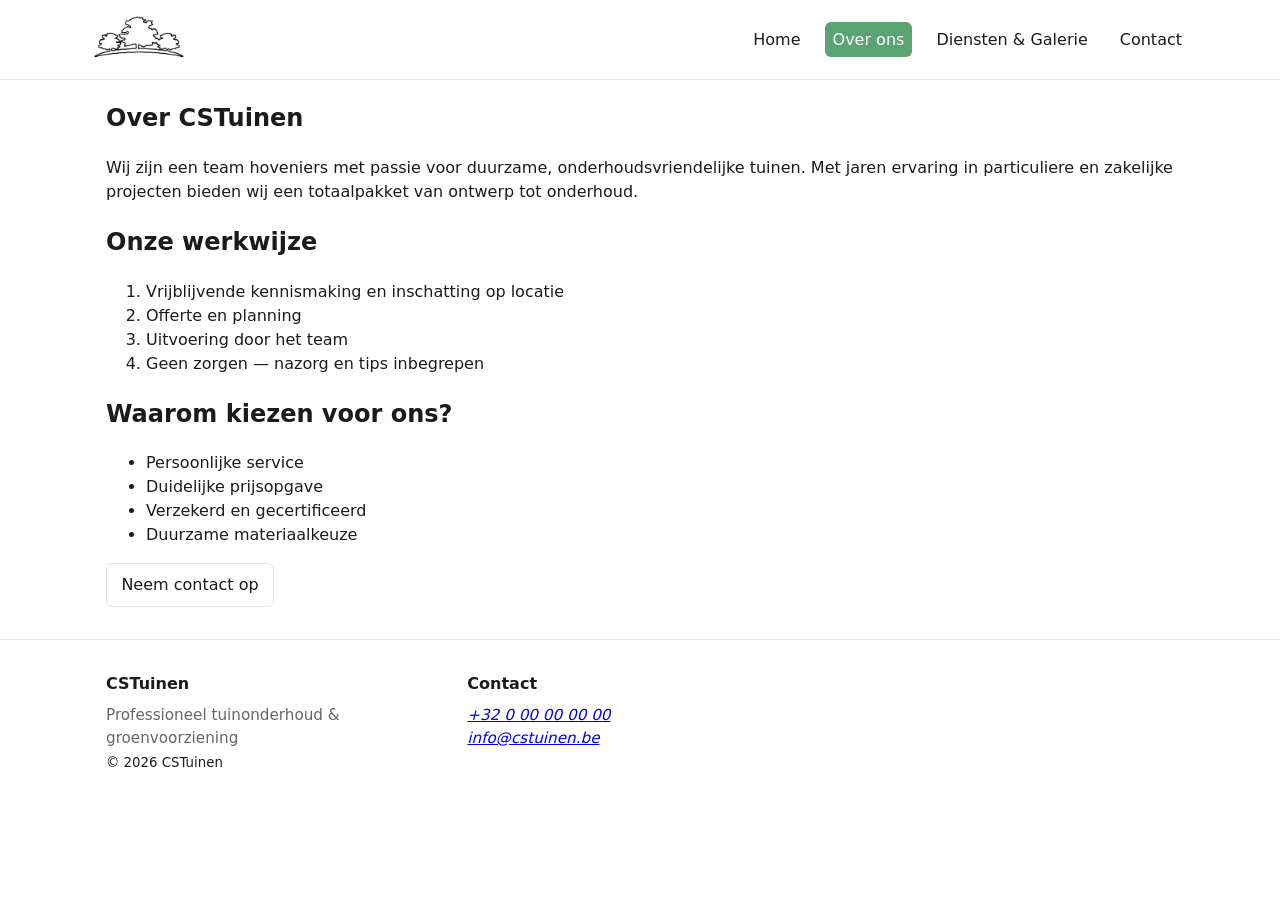
==== about.html @ 7197865f "Initial upload" ====
<!doctype html>
<html lang="nl">
<head>
  <meta charset="utf-8" />
  <meta name="viewport" content="width=device-width,initial-scale=1" />
  <title>Over ons — CSTuinen</title>
  <link rel="stylesheet" href="css/styles.css" />
</head>
<body>
  <header class="site-header" role="banner">
    <div class="container header-inner">
      <a class="logo" href="index.html" aria-label="CSTuinen">
        <img src="assets/images/logo.png" alt="CSTuinen logo" />
      </a>
      <button class="nav-toggle" id="navToggle2" aria-expanded="false" aria-controls="mainNav2">
        <span class="sr-only">Menu</span>
        <span class="hamburger"></span>
      </button>
      <nav id="mainNav2" class="main-nav" role="navigation" aria-label="Hoofdmenu">
        <ul>
          <li><a href="index.html">Home</a></li>
          <li><a href="about.html" class="active">Over ons</a></li>
          <li><a href="gallery.html">Diensten & Galerie</a></li>
          <li><a href="contact.html">Contact</a></li>
        </ul>
      </nav>
    </div>
  </header>

  <main class="container">
    <article class="content">
      <h1>Over CSTuinen</h1>
      <p>Wij zijn een team hoveniers met passie voor duurzame, onderhoudsvriendelijke tuinen. Met jaren ervaring in particuliere en zakelijke projecten bieden wij een totaalpakket van ontwerp tot onderhoud.</p>

      <h2>Onze werkwijze</h2>
      <ol>
        <li>Vrijblijvende kennismaking en inschatting op locatie</li>
        <li>Offerte en planning</li>
        <li>Uitvoering door het team</li>
        <li>Geen zorgen — nazorg en tips inbegrepen</li>
      </ol>

      <h2>Waarom kiezen voor ons?</h2>
      <ul>
        <li>Persoonlijke service</li>
        <li>Duidelijke prijsopgave</li>
        <li>Verzekerd en gecertificeerd</li>
        <li>Duurzame materiaalkeuze</li>
      </ul>

      <p><a class="btn" href="contact.html">Neem contact op</a></p>
    </article>
  </main>

  <footer class="site-footer">
    <div class="container footer-inner">
      <div class="footer-col">
        <h4>CSTuinen</h4>
        <p>Professioneel tuinonderhoud & groenvoorziening</p>
      </div>
      <div class="footer-col">
        <h4>Contact</h4>
        <address>
          <a href="tel:+32000000000">+32 0 00 00 00 00</a><br />
          <a href="mailto:info@cstuinen.be">info@cstuinen.be</a>
        </address>
      </div>
    </div>
    <div class="copyright">
      <div class="container">
        <small>&copy; <span id="year2"></span> CSTuinen</small>
      </div>
    </div>
  </footer>

  <script src="js/main.js"></script>
</body>
</html>
---- css/styles.css ----
:root{
  --color-bg:#ffffff;
  --color-accent:#2f7a4a;
  --color-accent-2:#5aa372;
  --color-text:#1b1b1b;
  --muted:#666;
  --max-width:1100px;
  --radius:8px;
  --gap:1.25rem;
  --container-padding:1rem;
  --border:#e6e6e6;
  font-family:system-ui, -apple-system, "Segoe UI", Roboto, "Helvetica Neue", Arial;
  color-scheme: light;
}
*{box-sizing:border-box}
html,body{height:100%}
body{
  margin:0;
  background:var(--color-bg);
  color:var(--color-text);
  line-height:1.5;
  -webkit-font-smoothing:antialiased;
}
.container{
  max-width:var(--max-width);
  margin:0 auto;
  padding:0 var(--container-padding);
}

/* Header */
.site-header{border-bottom:1px solid var(--border); background:#fff; position:sticky; top:0; z-index:60}
.header-inner{display:flex;align-items:center;justify-content:space-between;padding:0.75rem 0}
.logo img{height:48px}

/* Nav */
.main-nav ul{list-style:none;margin:0;padding:0;display:flex;gap:1rem;align-items:center}
.main-nav a{color:var(--color-text);text-decoration:none;padding:0.5rem 0.5rem;border-radius:6px}
.main-nav a.active, .main-nav a:hover{background:var(--color-accent-2);color:white}

/* Mobile nav toggle */
.nav-toggle{background:none;border:0;padding:0.25rem;display:none}
.hamburger{display:inline-block;width:28px;height:2px;background:var(--color-text);position:relative}
.hamburger::before,.hamburger::after{content:"";position:absolute;left:0;width:28px;height:2px;background:var(--color-text)}
.hamburger::before{top:-8px} .hamburger::after{top:8px}

/* Hero */
.hero{background:linear-gradient(0deg, rgba(47,122,74,0.06), rgba(47,122,74,0.02));padding:3.25rem 0;text-align:center}
.hero h1{font-size:clamp(1.5rem,3.6vw,2.4rem);margin:0 0 0.5rem}
.lead{color:var(--muted);margin-bottom:1rem}
.cta-row .btn{margin-right:0.5rem}

/* Buttons */
.btn{display:inline-block;padding:0.55rem 0.9rem;border-radius:6px;border:1px solid var(--border);background:white;color:var(--color-text);text-decoration:none}
.btn-primary{background:var(--color-accent);color:white;border-color:transparent}
.btn-secondary{background:transparent;color:var(--color-accent);border-color:var(--color-accent)}

/* Grid utility */
.grid{display:grid;gap:var(--gap)}
.grid-3{grid-template-columns:repeat(3,1fr)}
.grid-2{grid-template-columns:repeat(2,1fr)}
.align-center{align-items:center}

/* Cards */
.card{background:#fff;border:1px solid var(--border);padding:0.75rem;border-radius:8px;text-align:left}
.card img{width:100%;height:150px;object-fit:cover;border-radius:6px;margin-bottom:0.5rem}

/* About blurb */
.about-blurb{padding:2rem 0}

/* CTA band */
.cta-band{background:var(--color-accent);color:#fff;padding:1.5rem 0;text-align:center;margin-top:1.5rem}
.cta-band .btn{background:white;color:var(--color-accent)}

/* Gallery */
.gallery-grid{display:grid;grid-template-columns:repeat(auto-fit,minmax(200px,1fr));gap:0.75rem;margin-top:1rem}
.gallery-item img{width:100%;height:160px;object-fit:cover;border-radius:6px;display:block}

/* Form */
.contact-form{max-width:700px;margin-top:1rem;display:flex;flex-direction:column;gap:0.5rem}
.contact-form label{font-weight:600}
.contact-form input,.contact-form textarea{padding:0.6rem;border-radius:6px;border:1px solid var(--border);font:inherit}
.hidden{display:none}

/* Footer */
.site-footer{border-top:1px solid var(--border);padding:2rem 0;background:#fff;margin-top:2rem}
.footer-inner{display:grid;grid-template-columns:1fr 1fr 1fr;gap:1rem}
.footer-col h4{margin:0 0 0.5rem}
.footer-col p, .footer-col address, .footer-col ul{margin:0;font-size:0.95rem;color:var(--muted)}
.footer-col ul{list-style:none;padding:0}
.rounded{border-radius:8px;max-width:100%}

/* Small devices */
@media (max-width:900px){
  .grid-3{grid-template-columns:repeat(1,1fr)}
  .grid-2{grid-template-columns:1fr}
  .header-inner{gap:0.5rem}
  .main-nav{display:none;position:absolute;left:0;right:0;top:100%;background:white;border-top:1px solid var(--border);padding:1rem}
  .nav-toggle{display:block}
}

/* Accessibility */
.sr-only{position:absolute;width:1px;height:1px;padding:0;margin:-1px;overflow:hidden;clip:rect(0,0,0,0);white-space:nowrap;border:0}
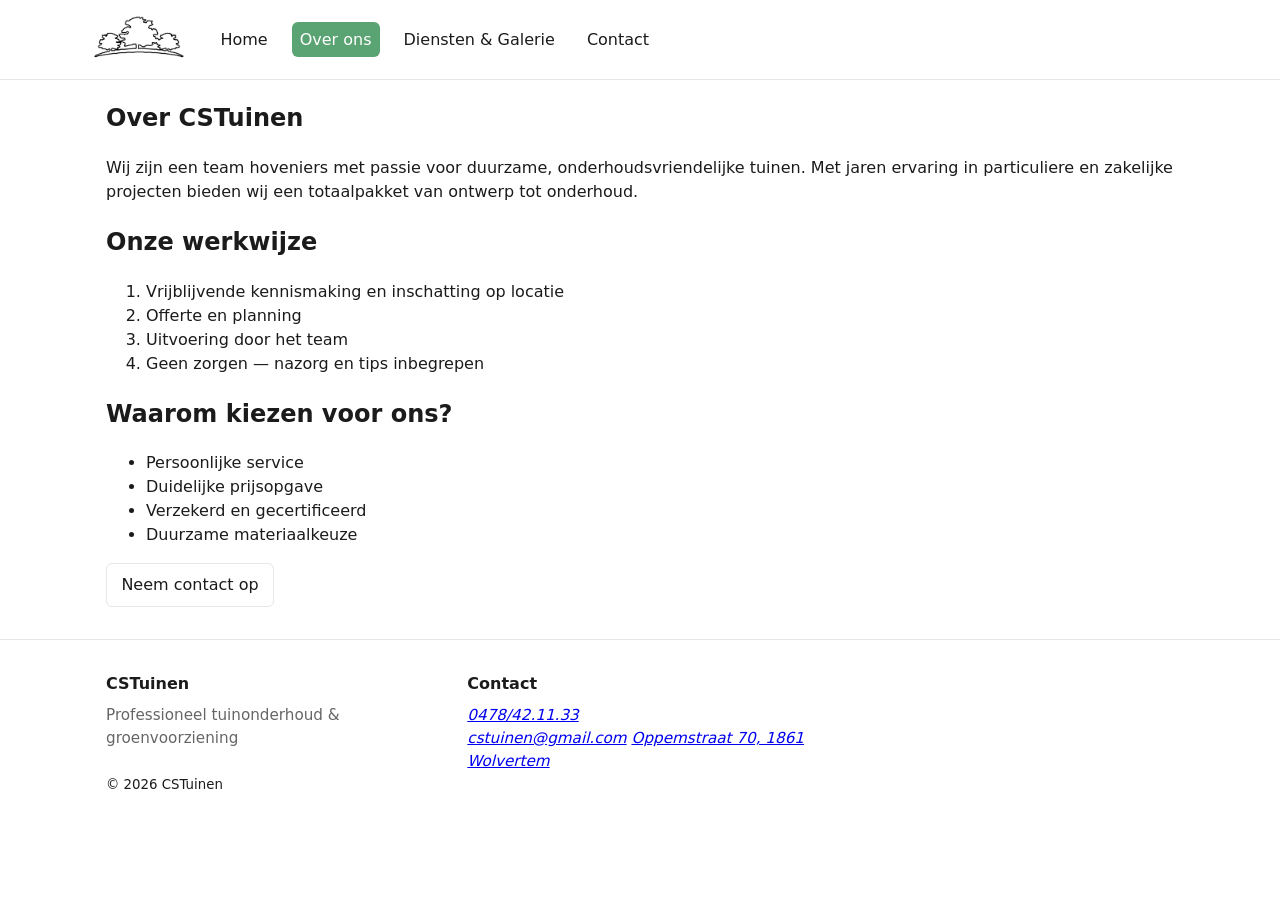
==== commit 49049bd4: "Working contact form" ====
--- a/about.html
+++ b/about.html
@@ -61,8 +61,9 @@
       <div class="footer-col">
         <h4>Contact</h4>
         <address>
-          <a href="tel:+32000000000">+32 0 00 00 00 00</a><br />
-          <a href="mailto:info@cstuinen.be">info@cstuinen.be</a>
+            <a href="tel:+320478421133">0478/42.11.33</a><br />
+            <a href="mailto: cstuinen@gmail.com"> cstuinen@gmail.com</a>
+            <a href="http://maps.google.com/?q=Oppemstraat 70, 1861 Wolvertem">Oppemstraat 70, 1861 Wolvertem</a>
         </address>
       </div>
     </div>
--- a/css/styles.css
+++ b/css/styles.css
@@ -29,16 +29,17 @@
 
 /* Header */
 .site-header{border-bottom:1px solid var(--border); background:#fff; position:sticky; top:0; z-index:60}
-.header-inner{display:flex;align-items:center;justify-content:space-between;padding:0.75rem 0}
+.header-inner{display:flex;align-items:center;gap:1.5rem;padding:0.75rem 0}
 .logo img{height:48px}
 
 /* Nav */
+.main-nav{flex:1}
 .main-nav ul{list-style:none;margin:0;padding:0;display:flex;gap:1rem;align-items:center}
 .main-nav a{color:var(--color-text);text-decoration:none;padding:0.5rem 0.5rem;border-radius:6px}
 .main-nav a.active, .main-nav a:hover{background:var(--color-accent-2);color:white}
 
 /* Mobile nav toggle */
-.nav-toggle{background:none;border:0;padding:0.25rem;display:none}
+.nav-toggle{background:none;border:0;padding:0.25rem;display:none;margin-left:auto}
 .hamburger{display:inline-block;width:28px;height:2px;background:var(--color-text);position:relative}
 .hamburger::before,.hamburger::after{content:"";position:absolute;left:0;width:28px;height:2px;background:var(--color-text)}
 .hamburger::before{top:-8px} .hamburger::after{top:8px}
@@ -94,7 +95,7 @@
   .grid-3{grid-template-columns:repeat(1,1fr)}
   .grid-2{grid-template-columns:1fr}
   .header-inner{gap:0.5rem}
-  .main-nav{display:none;position:absolute;left:0;right:0;top:100%;background:white;border-top:1px solid var(--border);padding:1rem}
+  .main-nav{display:none;position:absolute;left:0;right:0;top:100%;background:white;border-top:1px solid var(--border);padding:1rem;flex:none}
   .nav-toggle{display:block}
 }
 
